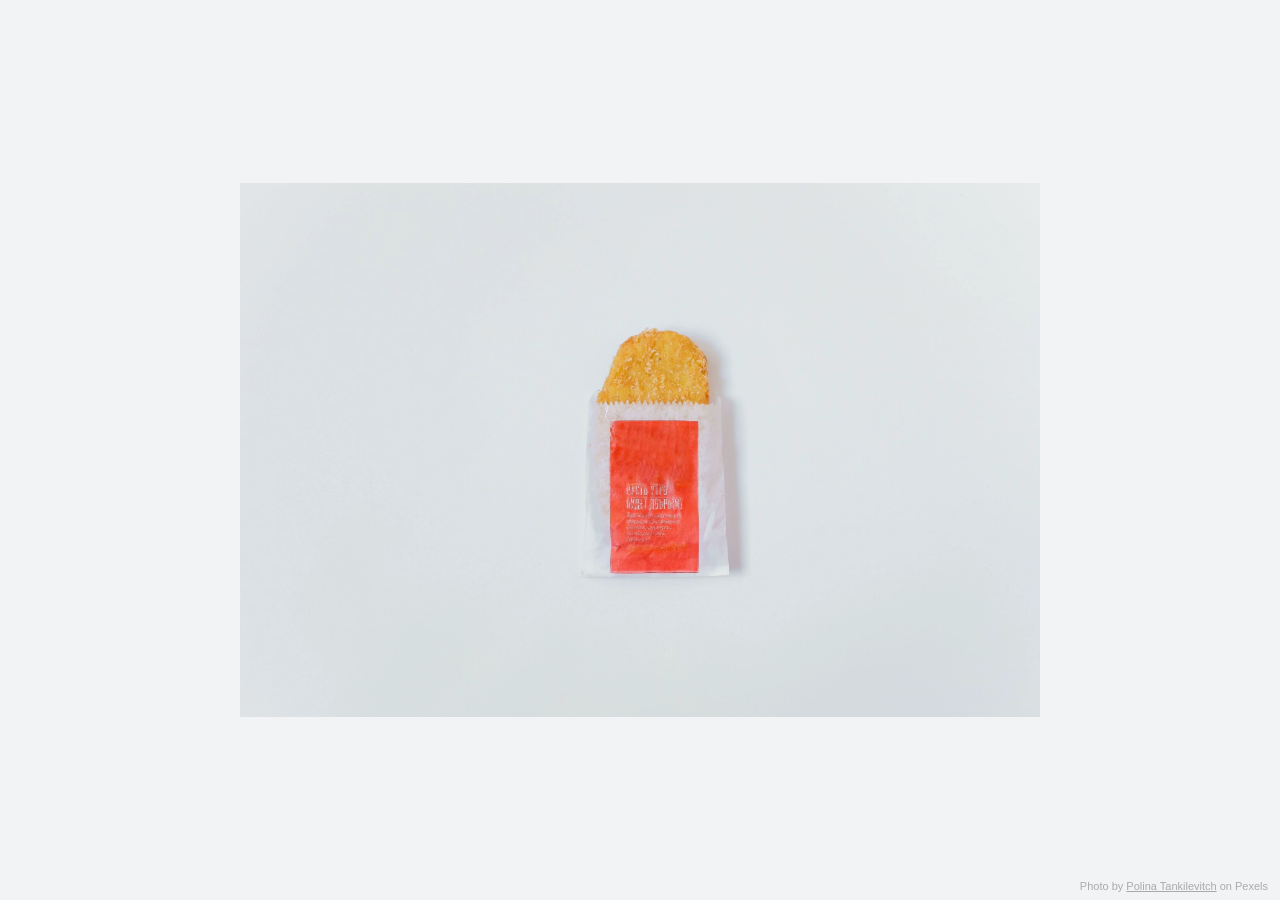
==== index.html @ 3e8e64e7 "feat: 簡易的なページ作成" ====
<!doctype html>
<html lang="ja">
<meta charset="utf-8">
<meta name="viewport" content="width=device-width, initial-scale=1">
<title>3e2e95f5ad970eadfa7e17eaf73da97024aa5359</title>
<style>
  body { margin: 0; min-height: 100vh; display: grid; place-items: center; background: #f2f3f5; }
  img { max-width: min(90vw, 800px); height: auto; }
  small { position: fixed; bottom: 8px; right: 12px; font: 11px sans-serif; color: #aaa; }
  a { color: inherit; }
</style>
<img src="hashed-potato.webp" alt="potato">
<small>Photo by <a href="https://www.pexels.com/photo/5848053/">Polina Tankilevitch</a> on Pexels</small>
</html>
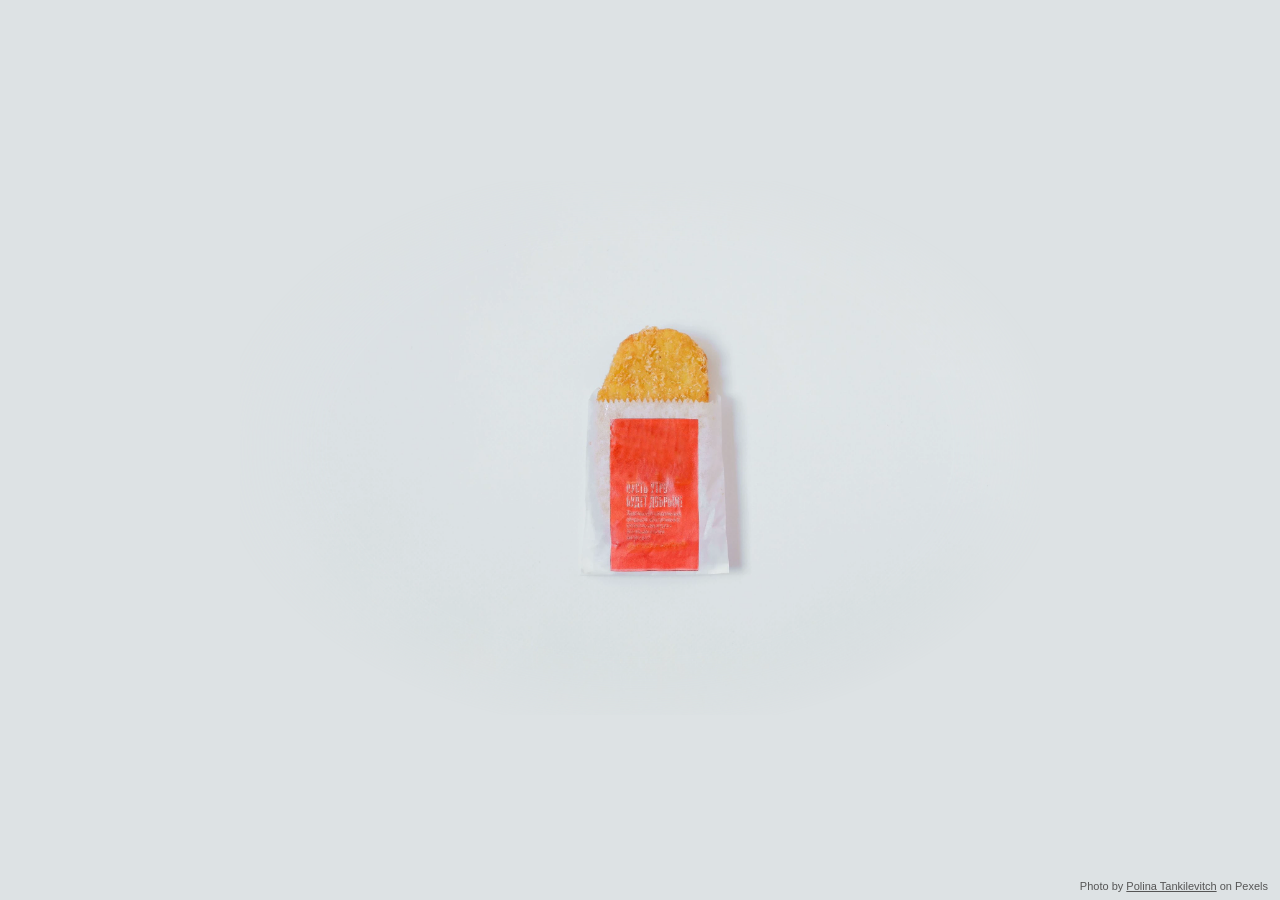
==== commit df7bc20b: "feat: Web標準に従ってファイル追加" ====
--- a/index.html
+++ b/index.html
@@ -1,14 +1,69 @@
 <!doctype html>
 <html lang="ja">
+<head>
 <meta charset="utf-8">
-<meta name="viewport" content="width=device-width, initial-scale=1">
+<meta name="viewport" content="width=device-width, initial-scale=1, viewport-fit=cover">
 <title>3e2e95f5ad970eadfa7e17eaf73da97024aa5359</title>
-<style>
-  body { margin: 0; min-height: 100vh; display: grid; place-items: center; background: #f2f3f5; }
-  img { max-width: min(90vw, 800px); height: auto; }
-  small { position: fixed; bottom: 8px; right: 12px; font: 11px sans-serif; color: #aaa; }
-  a { color: inherit; }
-</style>
-<img src="hashed-potato.webp" alt="potato">
+<meta name="description" content="3e2e95f5ad970eadfa7e17eaf73da97024aa5359">
+<meta name="generator" content="SHA-1">
+<meta name="theme-color" content="#dde2e4">
+<meta name="color-scheme" content="light">
+<link rel="canonical" href="https://3e2e95f5ad970eadfa7e17eaf73da97024aa5359.vercel.app/">
+
+<!-- OGP -->
+<meta property="og:type" content="website">
+<meta property="og:url" content="https://3e2e95f5ad970eadfa7e17eaf73da97024aa5359.vercel.app/">
+<meta property="og:title" content="3e2e95f5ad970eadfa7e17eaf73da97024aa5359">
+<meta property="og:description" content="3e2e95f5ad970eadfa7e17eaf73da97024aa5359">
+<meta property="og:image" content="https://3e2e95f5ad970eadfa7e17eaf73da97024aa5359.vercel.app/og.jpg">
+<meta property="og:image:width" content="1200">
+<meta property="og:image:height" content="630">
+<meta property="og:image:alt" content="potato">
+<meta name="twitter:card" content="summary_large_image">
+
+<!-- Icons / PWA -->
+<link rel="icon" href="/favicon.ico" sizes="48x48">
+<link rel="apple-touch-icon" href="/apple-touch-icon.png">
+<link rel="manifest" href="/manifest.webmanifest">
+<meta name="apple-mobile-web-app-capable" content="yes">
+<meta name="apple-mobile-web-app-title" content="potato">
+<meta name="msapplication-config" content="/browserconfig.xml">
+
+<!-- Discovery -->
+<link rel="alternate" type="application/atom+xml" title="potato" href="/feed.xml">
+<link rel="search" type="application/opensearchdescription+xml" title="potato" href="/opensearch.xml">
+<link rel="author" href="/humans.txt">
+<link rel="preload" as="image" href="/hashed-potato.webp" type="image/webp" fetchpriority="high">
+
+<link rel="stylesheet" href="/style.css" integrity="sha384-iCm0o3iubXo86uDJODMpUbHNkcGA4gUyaO/o16q7Hb1tKN2yPqxKQ0affokiKDF/" crossorigin="anonymous">
+
+<script type="application/ld+json">
+{
+  "@context": "https://schema.org",
+  "@type": "Recipe",
+  "name": "Hashed Potato",
+  "alternateName": "3e2e95f5ad970eadfa7e17eaf73da97024aa5359",
+  "image": "https://3e2e95f5ad970eadfa7e17eaf73da97024aa5359.vercel.app/og.jpg",
+  "description": "SHA-1(\"potato\")",
+  "recipeCategory": "Cryptographic Side Dish",
+  "recipeCuisine": "RFC 3174",
+  "recipeYield": "160 bits",
+  "prepTime": "PT0S",
+  "cookTime": "PT0.000001S",
+  "recipeIngredient": ["1 potato (UTF-8, 6 bytes)"],
+  "recipeInstructions": [
+    { "@type": "HowToStep", "text": "Pad the potato to 512 bits." },
+    { "@type": "HowToStep", "text": "Stir for 80 rounds." },
+    { "@type": "HowToStep", "text": "Serve as lowercase hexadecimal." }
+  ]
+}
+</script>
+</head>
+<body>
+<main>
+  <img src="/hashed-potato.webp" alt="potato" width="2576" height="1717" fetchpriority="high">
+</main>
 <small>Photo by <a href="https://www.pexels.com/photo/5848053/">Polina Tankilevitch</a> on Pexels</small>
+<script src="/potato.js" integrity="sha384-obLmowe0ihT+grQDWXPtogkbLw9SxG0O5Hrw2Iw5u7EMpIDVPfeDQ4IG5mx0aSCW" crossorigin="anonymous" defer></script>
+</body>
 </html>
--- a/style.css
+++ b/style.css
@@ -0,0 +1,6 @@
+html, body { margin: 0; height: 100%; background: #dde2e4; }
+body { display: grid; place-items: center; }
+img { max-width: min(90vw, 800px); height: auto; mask-image: radial-gradient(ellipse at center, #000 55%, transparent 75%); }
+small { position: fixed; bottom: 8px; right: 12px; font: 11px sans-serif; color: #555; }
+a { color: inherit; }
+.nf { font: 14px monospace; color: #555; text-align: center; }
